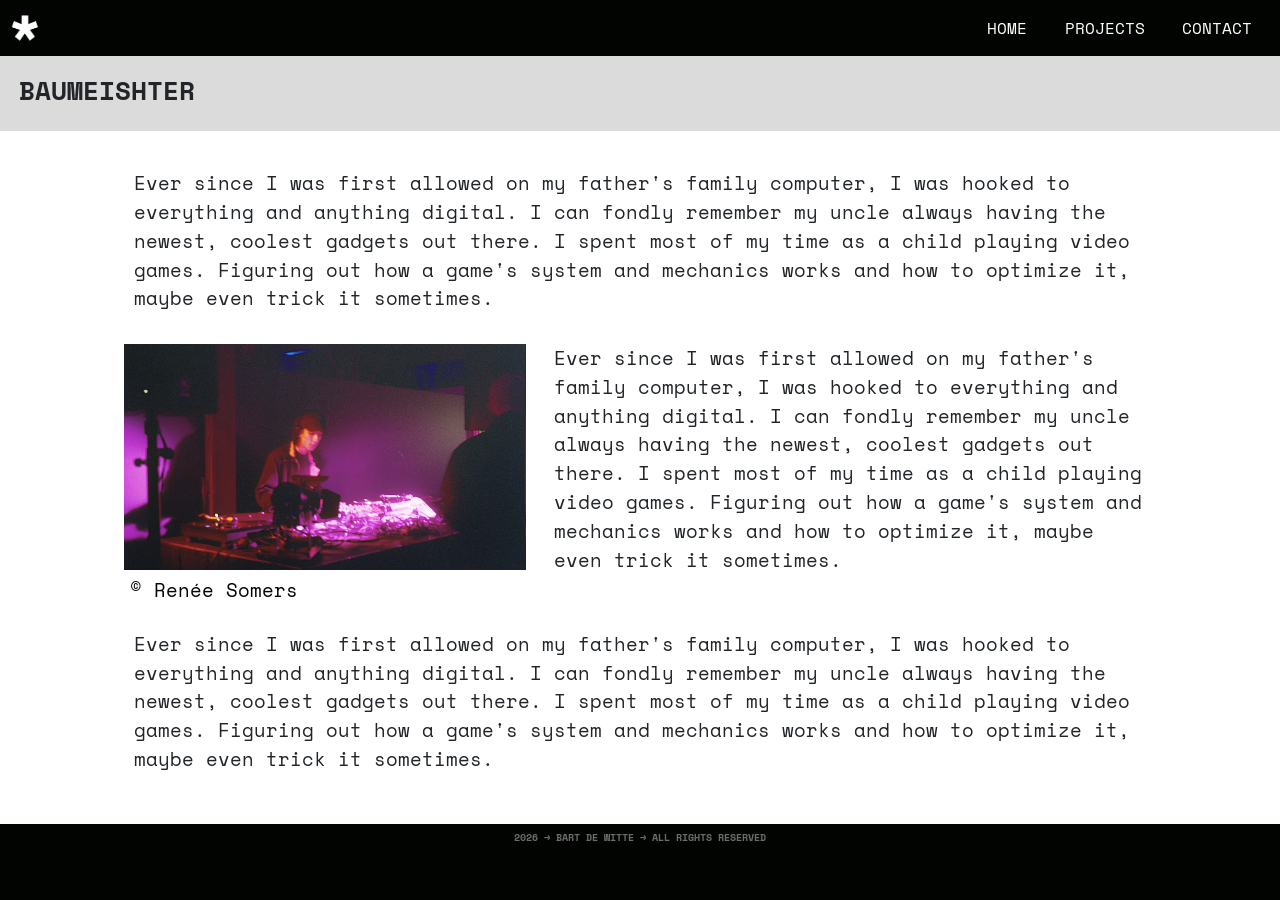
==== baumeishter.html @ 658bd3dc "Add files via upload" ====
<!DOCTYPE html>
<html lang="en">
<head>
    <meta charset="UTF-8">
    <meta name="viewport" content="width=device-width, initial-scale=1.0">
    <title>BAUMEISHTER ←  BART DE WITTE</title>
      <!-- Bootstrap CSS -->
    <link href="https://cdn.jsdelivr.net/npm/bootstrap@5.3.3/dist/css/bootstrap.min.css" rel="stylesheet"
    integrity="sha384-QWTKZyjpPEjISv5WaRU9OFeRpok6YctnYmDr5pNlyT2bRjXh0JMhjY6hW+ALEwIH" crossorigin="anonymous">
    <!-- Bootstrap CSS icons: https://icons.getbootstrap.com/#usage -->
    <link rel="stylesheet" href="https://cdn.jsdelivr.net/npm/bootstrap-icons@1.11.3/font/bootstrap-icons.min.css">
    <!-- JavaScript: Bootstrap Bundle with Popper -->
    <script src="https://cdn.jsdelivr.net/npm/bootstrap@5.3.3/dist/js/bootstrap.bundle.min.js"
    integrity="sha384-YvpcrYf0tY3lHB60NNkmXc5s9fDVZLESaAA55NDzOxhy9GkcIdslK1eN7N6jIeHz" crossorigin="anonymous" defer>
    </script>

    <link rel="preconnect" href="https://fonts.googleapis.com">
    <link rel="preconnect" href="https://fonts.gstatic.com" crossorigin>
    <link href="https://fonts.googleapis.com/css2?family=Space+Mono:ital,wght@0,400;0,700;1,400;1,700&display=swap" rel="stylesheet">

    <!-- eigen geschreven css voor jouw html-bestand -->
    <link rel="stylesheet" href="./styles/style.css">

    <link rel="icon" href="./assets/icon.ico" type="image/x-icon">

</head>

<body style="background-color: #010400;">
    <header></header>

    <nav class="navbar navbar-dark navbar-expand-sm">
        <div class="container-fluid">
            <a class="navbar" href="./index.html">
                <img src="./assets/logo.png" alt="Logo" height="32" class="text-decoration: none">
            </a>
            <button class="navbar-toggler" type="button" data-bs-toggle="collapse" data-bs-target="#navbarNavAltMarkup" aria-controls="navbarNavAltMarkup" aria-expanded="false" aria-label="Toggle navigation" style="color: white;">
                <span class="navbar-toggler-icon"></span>
            </button>
            <div class="collapse navbar-collapse" id="navbarNavAltMarkup">
                <ul class="navbar-nav ms-auto">
                    <li class="nav-item">
                        <a class="nav-link active" aria-current="page" href="./index.html">HOME</a>
                    </li>
                    <li class="nav-item">
                        <a class="nav-link active" aria-current="page" href="./projects.html">PROJECTS</a>
                    </li>
                    <li class="nav-item">
                        <a class="nav-link active" aria-current="page" href="./contact.html">CONTACT</a>
                    </li>
                </ul>
            </div>
        </div>
    </nav>

    <main>

        <div class="container-fluid box" style="background-color: #DBDBDB;">
            <div class="row">
                <h2>BAUMEISHTER</h2>
            </div>
        </div>

        <div class="container-fluid" style="background-color: white; padding: 1.5%;">
            <div class="row">
                <div class="col-1">
                </div>     
                <div class="col project-box">
                    <p>Ever since I was first allowed on my father's family computer, I was hooked to everything and anything digital.
                        I can fondly remember my uncle always having the newest, coolest gadgets out there. I spent most of my time as a child playing video games.
                        Figuring out how a game's system and mechanics works and how to optimize it, maybe even trick it sometimes. 
                    </p>
                </div>                
                <div class="col-1">
                </div>
            </div>

            <div class="row">
                <div class="col-1">
                </div>      
                <div class="col-5 col-sm-4">
                    <a class="card-image" style="text-decoration: none; color: #010400; font-size: 1.25vw;" href=#>
                        <img src="./assets/ef942652-9bc7-434a-9a4d-674dea6b628f.jpg" alt="Structured cabling on a rack device">
                        <figcaption class="box">© Renée Somers</figcaption>
                    </a>
                </div>  
                <div class="col project-box" style="padding-top: 0% !important;">
                    <p>Ever since I was first allowed on my father's family computer, I was hooked to everything and anything digital.
                        I can fondly remember my uncle always having the newest, coolest gadgets out there. I spent most of my time as a child playing video games.
                        Figuring out how a game's system and mechanics works and how to optimize it, maybe even trick it sometimes. 
                    </p>
                </div>                
                <div class="col-1">
                </div>
            </div>

            <div class="row">
                <div class="col-1">
                </div>     
                <div class="col project-box">
                    <p>Ever since I was first allowed on my father's family computer, I was hooked to everything and anything digital.
                        I can fondly remember my uncle always having the newest, coolest gadgets out there. I spent most of my time as a child playing video games.
                        Figuring out how a game's system and mechanics works and how to optimize it, maybe even trick it sometimes. 
                    </p>
                </div>                
                <div class="col-1">
                </div>
            </div>
        </div>

    </main>

    <footer>
        <div style="padding: 0.5%; background-color: #010400;">
            <p style="font-size: x-small; color: white; text-align: center; opacity: 0.42;"><b>2026 → BART DE WITTE → ALL RIGHTS RESERVED</b></p>
        </div>
    </footer>
---- styles/style.css ----
@media screen and (max-width:575px) {
    p {
        font-size: 2.5vw !important;
    }

    h1 {
        font-size: large !important;
    }

    h2 {
        font-size: medium !important;
    }

    .button-class {
        font-size: 2vw !important;
    }

    .box {
        padding: 3% !important;
        font-size: 2.5vw !important;
    }
}

html, body {
    font-family: 'Space Mono';
    font-size: 12px;
    height: 100%;
    margin: 0;
}

h1 {
    font-weight: bold;
    font-size: 2.5vw;
}

h2 {
    font-weight: bold;
    font-size: 2vw;
}

.navbar, .nav-link {
    background-color: #010400;
    font-family: 'Space Mono';
    font-size: medium;
    position: sticky;
    top: 0;
    overflow: hidden;
}

.nav-link:hover {
    opacity: 0.42;
}

.navbar li {
    display: inline;
    margin-right: 1vw;
    margin-left: 1vw;
    opacity: 1;
}

.center {
  display: flex;
  justify-content: center;
  align-items: center;
  height: 100%;
}

.box {
    padding: 1.5%;
    font-size: 1.5vw;
    text-align: center, justify;
    text-justify:distribute;
}

.portrait {
    height: 100%;
}

.portrait img {
    object-fit: fill;
}

.card {
    display: block;
    text-decoration: none;
    border: none
}

.card-image {
    border: none
}

.card-image img {
    width: 100%;
    aspect-ratio: 16 / 9;
    object-fit:cover;
    background-color: #010400;
}

.card-body {
    font-size: 1.75vw;
    padding-top: 2rem;
}

.card:hover {
    opacity: 0.42;
}

.card-body:hover {
    text-decoration: none;
    cursor: pointer;
}

.projects-card {
    display: block;
    text-decoration: none;
    border: none
}

.projects-card-image {
    border: none
}

.projects-card-image img {
    width: 100%;
    aspect-ratio: 16 / 9;
    object-fit:cover;
    background-color: #010400;
}

.projects-card-body {
    font-size: 1.33vw;
    padding-top: 2rem;
    padding-bottom: 1.5rem;
}

.projects-card:hover {
    opacity: 0.42;
}

.projects-card-body:hover {
    text-decoration: none;
    cursor: pointer;
}

.button-class {
    font-size: 1.25vw;
    font-weight: normal;
    justify-content: center;
    border: 5px;
    border-color: #010400;
    color: #010400;
    background-color: #DBDBDB;
    padding: 5px 10px;
    text-align: center;
    text-decoration: none;
    margin: 4px 2px;
    cursor: pointer;
}

.button-class:hover {
    font-size: 1.25vw;
    font-weight: bold;
    justify-content: center;
    border: 5px;
    border-color: #010400;
    color: #010400;
    background-color: #DBDBDB;
    padding: 5px 10px;
    text-align: center;
    text-decoration: none;
    margin: 4px 2px;
    cursor: pointer;
}

.form-group {
    padding-bottom: 1.5%;
}

.project-col {
    text-align: justify;
    width: 5%;
}

.project-box {
    padding: 1.5%;
    font-size: 1.5vw;
    text-align: center, justify;
    text-justify: distribute;
}
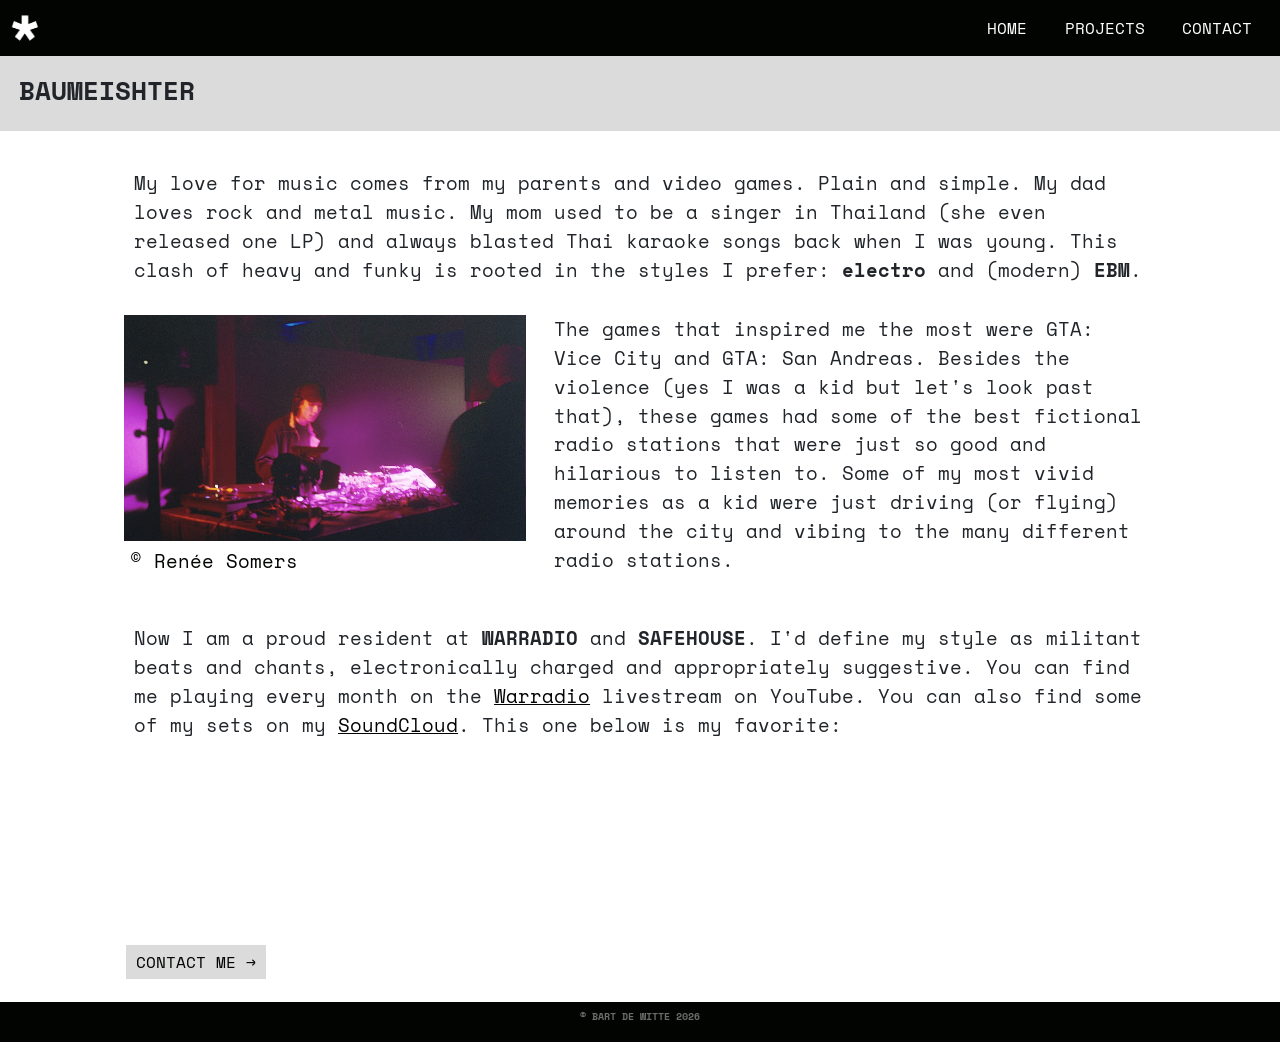
==== commit 7a666e4f: "Add files via upload" ====
--- a/baumeishter.html
+++ b/baumeishter.html
@@ -65,9 +65,9 @@
                 <div class="col-1">
                 </div>     
                 <div class="col project-box">
-                    <p>Ever since I was first allowed on my father's family computer, I was hooked to everything and anything digital.
-                        I can fondly remember my uncle always having the newest, coolest gadgets out there. I spent most of my time as a child playing video games.
-                        Figuring out how a game's system and mechanics works and how to optimize it, maybe even trick it sometimes. 
+                    <p>My love for music comes from my parents and video games. Plain and simple. My dad loves rock and metal music. My mom used to be a singer
+                        in Thailand (she even released one LP) and always blasted Thai karaoke songs back when I was young. This clash of heavy and funky is rooted
+                        in the styles I prefer: <b>electro</b> and (modern) <b>EBM</b>.
                     </p>
                 </div>                
                 <div class="col-1">
@@ -84,9 +84,9 @@
                     </a>
                 </div>  
                 <div class="col project-box" style="padding-top: 0% !important;">
-                    <p>Ever since I was first allowed on my father's family computer, I was hooked to everything and anything digital.
-                        I can fondly remember my uncle always having the newest, coolest gadgets out there. I spent most of my time as a child playing video games.
-                        Figuring out how a game's system and mechanics works and how to optimize it, maybe even trick it sometimes. 
+                    <p>The games that inspired me the most were GTA: Vice City and GTA: San Andreas. Besides the violence (yes I was a kid but let's look past that),
+                        these games had some of the best fictional radio stations that were just so good and hilarious to listen to. Some of my most vivid memories as a kid
+                        were just driving (or flying) around the city and vibing to the many different radio stations.
                     </p>
                 </div>                
                 <div class="col-1">
@@ -97,13 +97,35 @@
                 <div class="col-1">
                 </div>     
                 <div class="col project-box">
-                    <p>Ever since I was first allowed on my father's family computer, I was hooked to everything and anything digital.
-                        I can fondly remember my uncle always having the newest, coolest gadgets out there. I spent most of my time as a child playing video games.
-                        Figuring out how a game's system and mechanics works and how to optimize it, maybe even trick it sometimes. 
+                    <p>Now I am a proud resident at <b>WARRADIO</b> and <b>SAFEHOUSE</b>. I'd define my style as militant beats and chants, electronically charged and
+                        appropriately suggestive. You can find me playing every month on the <a target="_blank" rel="noopener noreferrer" href="https://www.youtube.com/watch?v=lw3Hp4mZ27s&t=34s" style="color: #010400;">Warradio</a> livestream on YouTube.
+                        You can also find some of my sets on my <a target="_blank" rel="noopener noreferrer" href="https://soundcloud.com/baumeishter" style="color: #010400;">SoundCloud</a>.
+                        This one below is my favorite:
                     </p>
                 </div>                
                 <div class="col-1">
                 </div>
+            </div>
+            <div class="row">
+                <div class="col-1">
+                </div> 
+                <div class="col">
+                    <iframe width="100%" height="166" scrolling="no" frameborder="no" allow="autoplay" src="https://w.soundcloud.com/player/?url=https%3A//api.soundcloud.com/tracks/soundcloud%253Atracks%253A2003092783&color=%23000000&auto_play=false&hide_related=false&show_comments=true&show_user=true&show_reposts=false&show_teaser=true"></iframe>
+                    <div style="font-size: 10px; color: #cccccc;line-break: anywhere;word-break: normal;overflow: hidden;white-space: nowrap;text-overflow: ellipsis; font-family: Interstate,Lucida Grande,Lucida Sans Unicode,Lucida Sans,Garuda,Verdana,Tahoma,sans-serif;font-weight: 100;">
+                        <a href="https://soundcloud.com/baumeishter" title="BAUMEISHTER" target="_blank" style="color: #cccccc; text-decoration: none;"></a>
+                        <a href="https://soundcloud.com/baumeishter/purcari" title="PURCARI" target="_blank" style="color: #cccccc; text-decoration: none;"></a>
+                    </div>
+                </div>
+                <div class="col-1">
+                </div>
+            </div>
+            <div class="row">
+                <div class="col-1">
+                </div>
+            <div class="col padding-bottom: 1.5%">
+                <a href="./contact.html">
+                    <button class="button-class">CONTACT ME →</button>
+                </a>
             </div>
         </div>
 
@@ -111,6 +133,6 @@
 
     <footer>
         <div style="padding: 0.5%; background-color: #010400;">
-            <p style="font-size: x-small; color: white; text-align: center; opacity: 0.42;"><b>2026 → BART DE WITTE → ALL RIGHTS RESERVED</b></p>
+            <p style="font-size: x-small; color: white; text-align: center; opacity: 0.42;"><b> © BART DE WITTE 2026</b></p>
         </div>
     </footer>
--- a/styles/style.css
+++ b/styles/style.css
@@ -187,4 +187,9 @@
     font-size: 1.5vw;
     text-align: center, justify;
     text-justify: distribute;
-}+}
+
+#map {
+    height: 33vw;
+}
+
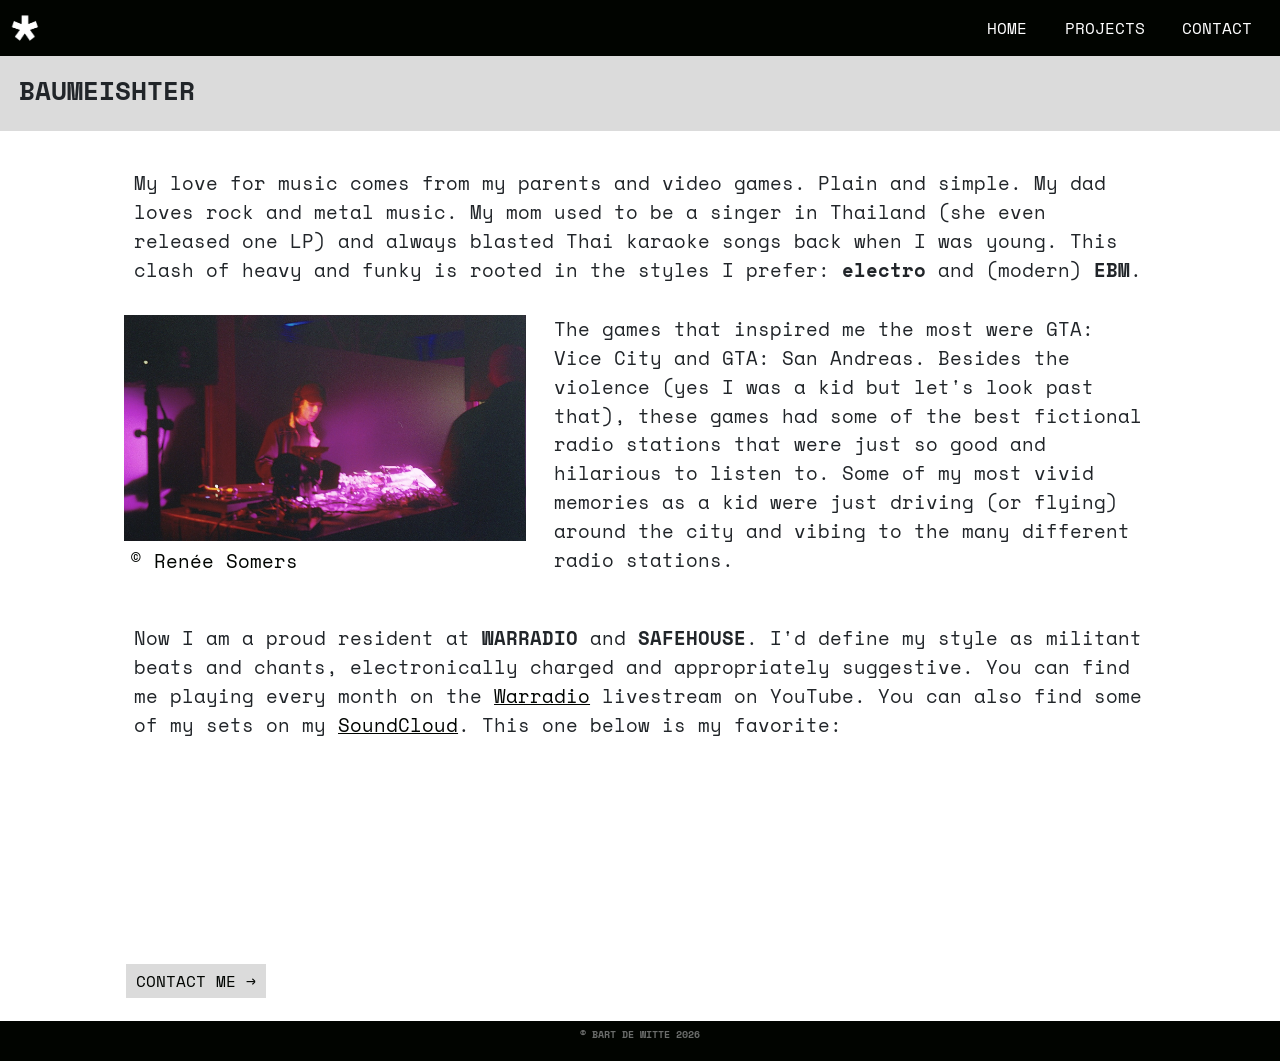
==== commit 45726a0a: "Add files via upload" ====
--- a/baumeishter.html
+++ b/baumeishter.html
@@ -106,7 +106,7 @@
                 <div class="col-1">
                 </div>
             </div>
-            <div class="row">
+            <div class="row" style="padding-bottom: 1.5%">
                 <div class="col-1">
                 </div> 
                 <div class="col">
@@ -122,10 +122,10 @@
             <div class="row">
                 <div class="col-1">
                 </div>
-            <div class="col padding-bottom: 1.5%">
-                <a href="./contact.html">
-                    <button class="button-class">CONTACT ME →</button>
-                </a>
+                <div class="col">
+                    <a href="./contact.html">
+                        <button class="button-class">CONTACT ME →</button></a>
+                </div>
             </div>
         </div>
 
